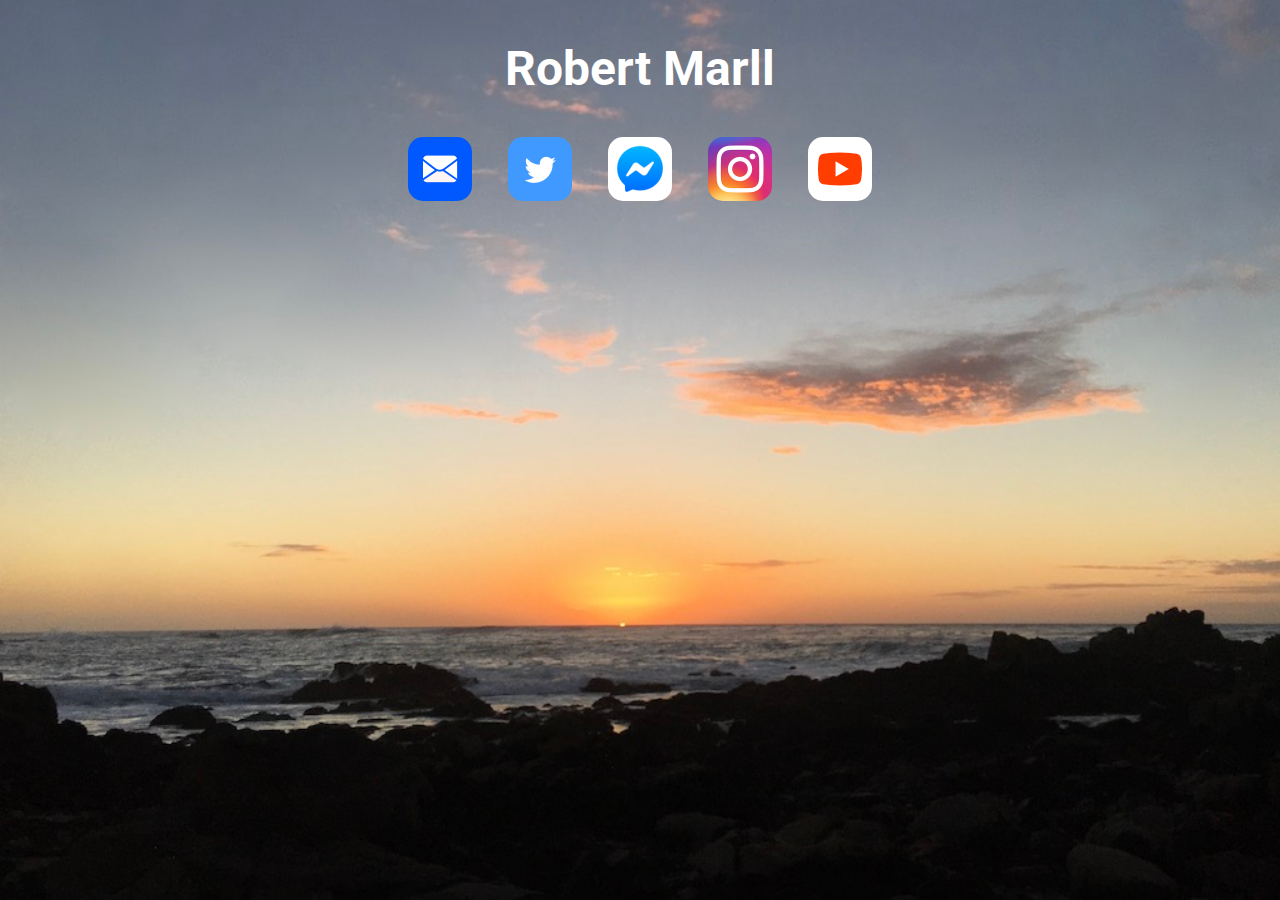
==== index.html @ b6baef29 "Update index.html" ====
<!DOCTYPE html>
<html lang='en'>
<head>
	<meta charset='UTF-8' />
	<meta name='viewport' content='width=device-width'>
	<title>Robert Marll</title>
	<link rel='shortcut icon' href='/favicon.ico' type='image/x-icon' />
	<link href="https://fonts.googleapis.com/css2?family=Roboto:wght@300&display=swap" rel="stylesheet">
	<link rel='stylesheet' type='text/css' media='screen' href='./css/index.css' />
	<script type='text/javascript'>
		function zoom(evt) {
			console.log(evt)
			window.location.href = 'https://zoom.us/j/96554409665?pwd=OGo4T1ZIdHpGMVFkdkZ2UXc0ZU05dz09';
		}
		function googlemeet(evt) {
			console.log(evt)
			window.location.href = 'http://meet.google.com/rxj-toeh-bpj';
		}
	</script>
	<script type='text/javascript'>
		<!--
		// Email obfuscator script 2.1 by Tim Williams, University of Arizona
		// Random encryption key feature by Andrew Moulden, Site Engineering Ltd
		// This code is freeware provided these four comment lines remain intact
		// A wizard to generate this code is at http://www.jottings.com/obfuscator/
		{ coded = 'zvjdzu@tGzTT.Yvt'
		coded2 = '+xWQN77Qxaat'
		key = 'fiSWcxvsBFrgy3mMk04RYHb9XazIpQthCleNJAj2VGDLnOuKwTd7o5U1ZqPE86'
		shift=coded.length
		link=''
		link2=''
		for (i=0; i<coded.length; i++) {
		  if (key.indexOf(coded.charAt(i))==-1) {
		    ltr = coded.charAt(i)
		    link += (ltr)
		  }
		  else {     
		    ltr = (key.indexOf(coded.charAt(i))-shift+key.length) % key.length
		    link += (key.charAt(ltr))
		  }
		}
		shift=coded2.length
		link2=''
		for (i=0; i<coded2.length; i++) {
		  if (key.indexOf(coded2.charAt(i))==-1) {
		    ltr = coded2.charAt(i)
		    link2 += (ltr)
		  }
		  else {     
		    ltr = (key.indexOf(coded2.charAt(i))-shift+key.length) % key.length		    
		    link2 += (key.charAt(ltr))
		  }
		}
		}
		function email(evt) {
			console.log(evt)
			window.location.href = 'mailto:'+link;
		}
		function skype(evt) {
			console.log(evt)
			window.location.href = 'skype:'+link+'?chat';
		}
		function sms(evt) {
			window.location.href = 'sms:'+link2;
		}
	</script>
</head>
<body>

<header>
	<h2 id='name'>Robert Marll</h2>
</header>

<div id='contact'>
	<img id='email' class='icon' src='./img/mail.png' title='Email' alt='Mail icon' onclick='email()'>
	<a href='https://twitter.com/rmarll'>
		<img id='twitter' class='icon' src='./img/twit.png' title='Twitter' alt='Twitter icon'>
	</a>
	<a href='https://m.me/robertmarll1'>
		<img id='instagram' class='icon' src='./img/messenger.png' title='Facebook Messenger' alt='Facebook Messenger icon'>
	</a>
	<span class='nobreak'>
		<a href='https://instagram.com/rmarll'> 
			<img id='instagram' class='icon' src='./img/insta.png' title='Instagram' alt='Instagram icon'>
		</a>
		<a href='https://www.youtube.com/channel/UCBHHsUTameAy2no05mnOQiw/'>
			<img id='youtube' class='icon' src='./img/youtube.png' title='Youtube' alt='Youtube icon'>
		</a>
	</span>
</div>

</body>
</html>
---- css/index.css ----
html {
    background-size: 100% 100%;
    height:100%;
    width:100%;
}

body {
	font-family: 'Roboto', sans-serif;
	font-size: 16px;
	color: white;
	background-image: url('../img/bg.jpg');
	background-size: cover;
	background-repeat: no-repeat;
	background-position: bottom; 
}

header {
	text-align: center;
}

#name {
	font-size: 3em;
}

#contact {
	list-style: none;
	width: 100%;
	text-align: center;
}

#contact img {
	width: 64px;
	height: 64px;
	border-radius: 15px;
	margin: 0 1em 2em 1em;
	cursor: pointer;
}

#contact a {
	text-decoration: none;
}

span.nobreak {
  white-space: nowrap;
}
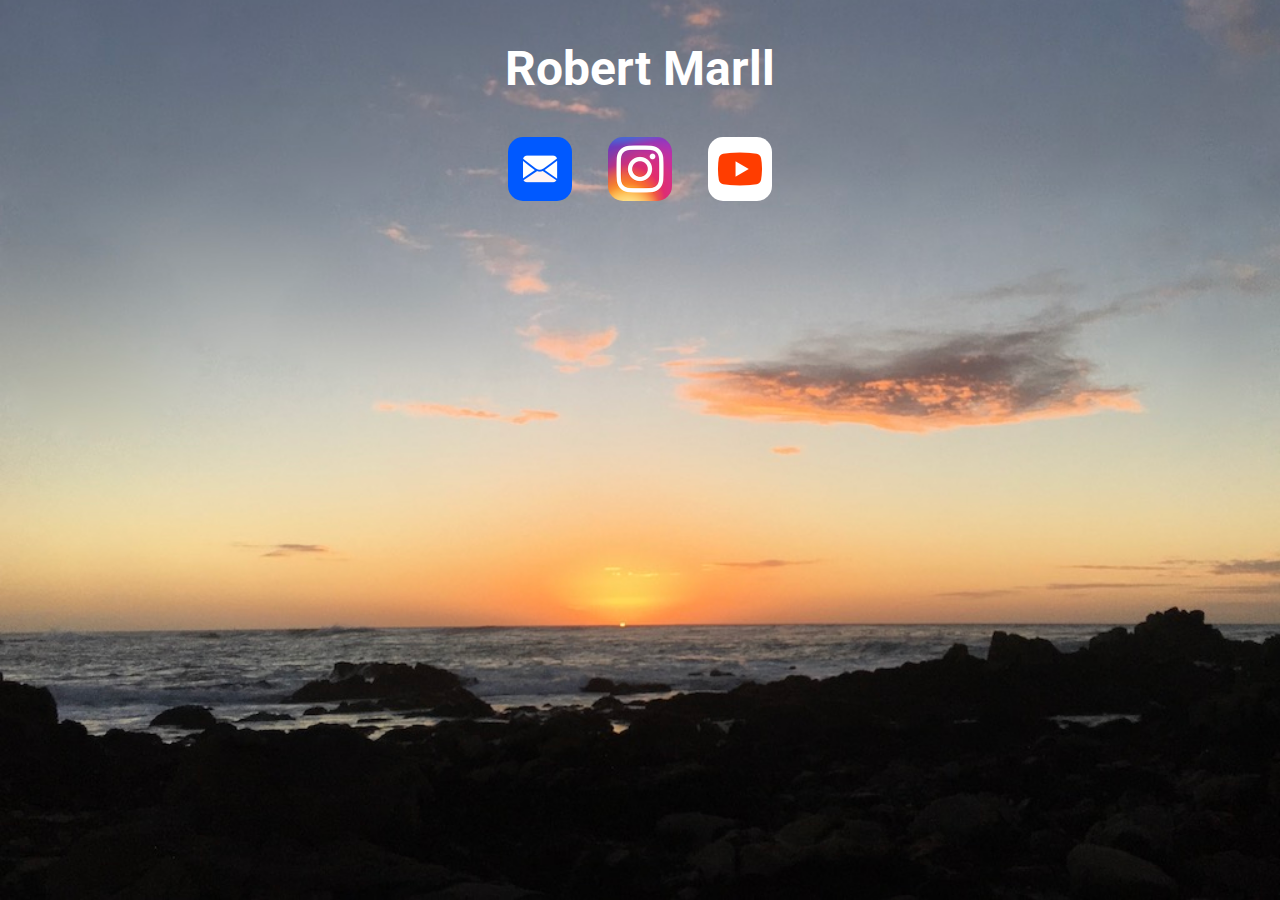
==== commit eab6027b: "Update index.html" ====
--- a/index.html
+++ b/index.html
@@ -23,8 +23,8 @@
 		// Random encryption key feature by Andrew Moulden, Site Engineering Ltd
 		// This code is freeware provided these four comment lines remain intact
 		// A wizard to generate this code is at http://www.jottings.com/obfuscator/
-		{ coded = 'zvjdzu@tGzTT.Yvt'
-		coded2 = '+xWQN77Qxaat'
+		{ coded = 'ztGzTT@ItG0T.Yvt'
+		coded2 = '+tNWQx77aQxa'
 		key = 'fiSWcxvsBFrgy3mMk04RYHb9XazIpQthCleNJAj2VGDLnOuKwTd7o5U1ZqPE86'
 		shift=coded.length
 		link=''
@@ -73,17 +73,17 @@
 
 <div id='contact'>
 	<img id='email' class='icon' src='./img/mail.png' title='Email' alt='Mail icon' onclick='email()'>
-	<a href='https://twitter.com/rmarll'>
+	<!--<a href='http://marll.com/twitter'>
 		<img id='twitter' class='icon' src='./img/twit.png' title='Twitter' alt='Twitter icon'>
 	</a>
-	<a href='https://m.me/robertmarll1'>
+	<a href='http://marll.com/messenger'>
 		<img id='instagram' class='icon' src='./img/messenger.png' title='Facebook Messenger' alt='Facebook Messenger icon'>
-	</a>
+	</a>-->
 	<span class='nobreak'>
-		<a href='https://instagram.com/rmarll'> 
+		<a href='http://marll.com/instagram'> 
 			<img id='instagram' class='icon' src='./img/insta.png' title='Instagram' alt='Instagram icon'>
 		</a>
-		<a href='https://www.youtube.com/channel/UCBHHsUTameAy2no05mnOQiw/'>
+		<a href='http://marll.com/youtube'>
 			<img id='youtube' class='icon' src='./img/youtube.png' title='Youtube' alt='Youtube icon'>
 		</a>
 	</span>
